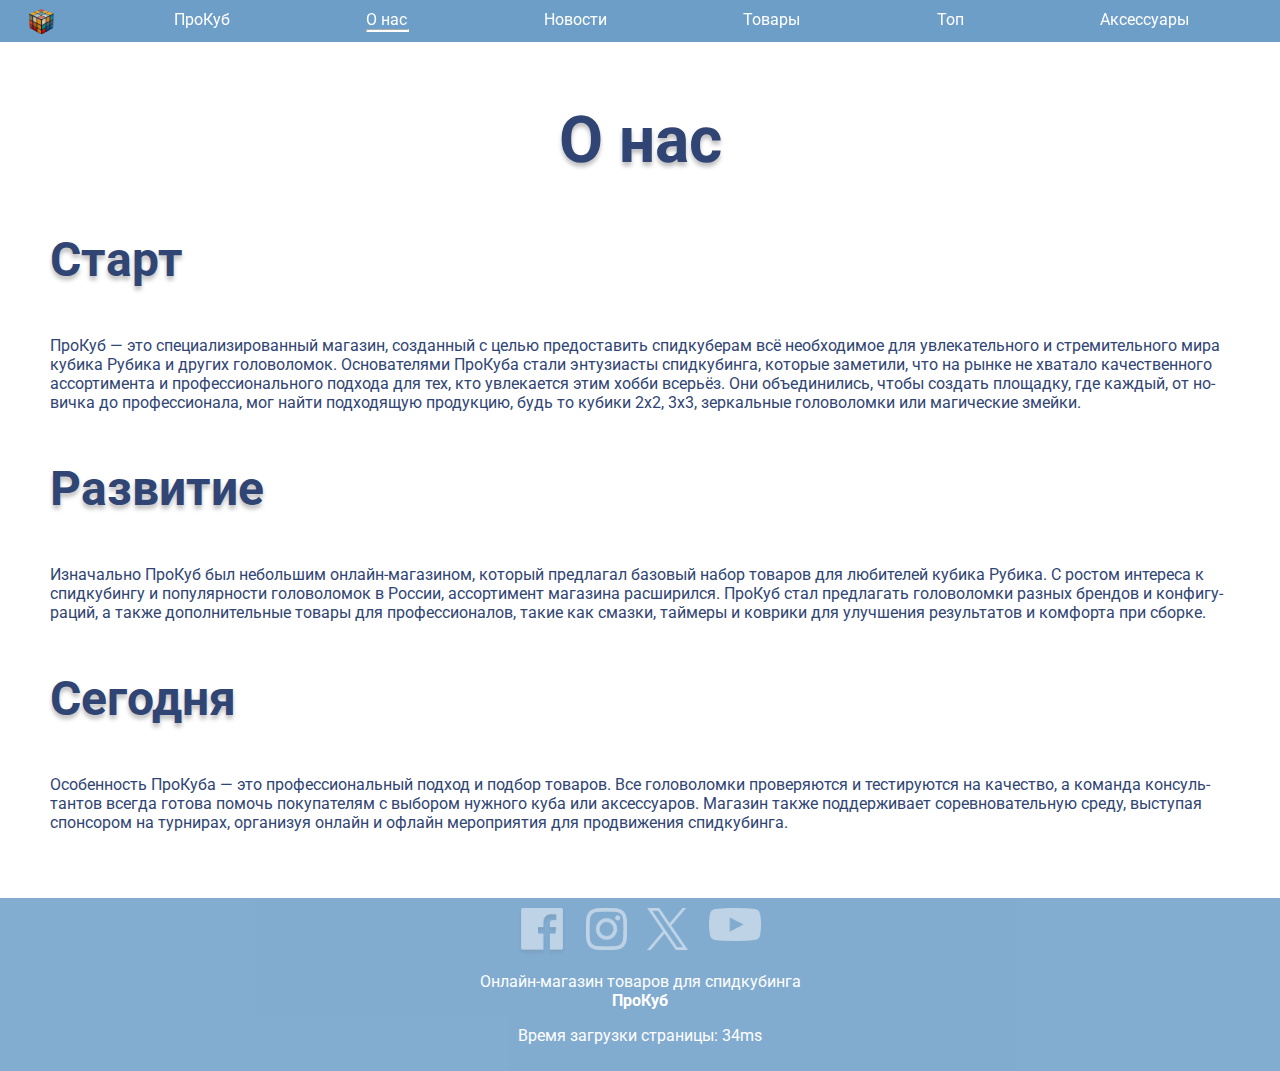
==== about.html @ 843bada8 "feat: finish lab4" ====
<!DOCTYPE html>
<html lang="ru">
<head>
  <meta charset="UTF-8">
  <meta name="viewport" content="width=device-width, initial-scale=1.0">
  <title>Прокуб</title>
  <link rel="stylesheet" type="text/css" href="public/css/style.css">
  <link rel="preconnect" href="https://fonts.googleapis.com">
  <link rel="preconnect" href="https://fonts.gstatic.com" crossorigin>
  <link href="https://fonts.googleapis.com/css2?family=Roboto&display=swap" rel="stylesheet">
  <script type="text/javascript" src="src/common.js"></script>
  <link rel="shortcut icon" href="public/img/logo.png" type="image/png">
</head>
<body>
<!-- Header part -->
<header id="header">
  <div class="header__logo" id="top_menu_logo">
    <a href="#">
      <img src="public/img/logo.png" alt="logo">
    </a>
  </div>
  <nav id="top_menu" class="menu">
    <ul class="menu__navigation">
      <li><a href="index.html" class="menu__point"><h1 class="menu__shop-header">ПроКуб</h1><hr class="menu__underline"></a></li>
      <li><a href="about.html" class="menu__point">О нас<hr class="menu__underline"></a></li>
      <li><a href="news.html" class="menu__point">Новости<hr class="menu__underline"></a></li>
      <li><a href="shop.html" class="menu__point">Товары<hr class="menu__underline"></a></li>
      <li><a href="top.html" class="menu__point">Топ<hr class="menu__underline"></a></li>
      <li><a href="accessories.html" class="menu__point">Аксессуары<hr class="menu__underline"></a></li>
    </ul>
  </nav>
</header>
<!-- Main part -->
<main>
  <article class="content">
    <h2 class="content__title_big">О нас</h2>
    <h3 class="content__title">Старт</h3>
    <section>
      <p class="content__text">
        ПроКуб — это специализированный магазин, созданный с целью предоставить спидкуберам всё необходимое для увлекательного и стремительного мира кубика Рубика и других головоломок. Основателями ПроКуба стали энтузиасты спидкубинга, которые заметили, что на рынке не хватало качественного ассортимента и профессионального подхода для тех, кто увлекается этим хобби всерьёз. Они объединились, чтобы создать площадку, где каждый, от новичка до профессионала, мог найти подходящую продукцию, будь то кубики 2x2, 3x3, зеркальные головоломки или магические змейки.
      </p>
    </section>
    <h3 class="content__title">Развитие</h3>
    <section>
      <p class="content__text">
        Изначально ПроКуб был небольшим онлайн-магазином, который предлагал базовый набор товаров для любителей кубика Рубика. С ростом интереса к спидкубингу и популярности головоломок в России, ассортимент магазина расширился. ПроКуб стал предлагать головоломки разных брендов и конфигураций, а также дополнительные товары для профессионалов, такие как смазки, таймеры и коврики для улучшения результатов и комфорта при сборке.
      </p>
    </section>
    <h3 class="content__title">Сегодня</h3>
    <section>
      <p class="content__text">
        Особенность ПроКуба — это профессиональный подход и подбор товаров. Все головоломки проверяются и тестируются на качество, а команда консультантов всегда готова помочь покупателям с выбором нужного куба или аксесcуаров. Магазин также поддерживает соревновательную среду, выступая спонсором на турнирах, организуя онлайн и офлайн мероприятия для продвижения спидкубинга.
      </p>
    </section>
  </article>
</main>
<!-- Footer part -->
<footer>
  <ul class="icons">
    <li><a href="#"><img src="public/img/facebook.png" class="icons__icon"></a></li>
    <li><a href="#"><img src="public/img/instagram.png" class="icons__icon"></a></li>
    <li><a href="#"><img src="public/img/twitter.png" class="icons__icon"></a></li>
    <li><a href="#"><img src="public/img/youtube.png" class="icons__icon"></a></li>
  </ul>
  <p>
    Онлайн-магазин товаров для спидкубинга<br><b>ПроКуб</b>
  </p>
  <p id="load_time"></p>
</footer>
</body>
</html>
---- public/css/style.css ----
body {
	margin: 0;
	padding: 0;
	width: 100%;
	min-height: 100vh;
	font-family: "Roboto", "Arial", sans-serif;
	-moz-background-size: cover;
    -webkit-background-size: cover;
    -o-background-size: cover;
    background-size: cover;
    display: flex;
    flex-direction: column;
    justify-content: space-between;
	hyphens: auto;
	@media (min-width: 300px) {
		font-size: 0.75em;
	}
	@media (min-width: 500px) {
		font-size: 1em;
	}
	@media (min-width: 2000px) {
		font-size: 2em;
	}
}
a {
	text-decoration: none;
}
h1 {
	margin: 0;
}
p {
	padding: 0;
}
img {
	image-rendering: -moz-crisp-edges;
    -ms-interpolation-mode: nearest-neighbor;
    image-rendering: crisp-edges;
    height: auto;
    display: block;
    margin: 0 auto;
}
ul {
	padding: 0;
	list-style-type: none;
}
button {
	border: none;
	background-color: #FFFFFF00;
}
header {
	position: fixed;
	display: flex;
	flex-direction: row;
	justify-content: space-around;
	align-items: center;
	background-color: #2E74B0B2;
	width: 100vw;
	z-index: 2;
}
li {
	text-decoration: none;
}
footer {
	background-color: #2E74B0;
	color: white;
	text-align: center;
	padding-top: 10px;
	padding-bottom: 10px;
	opacity: 0.6;
	transition: 0.5s;
}
button {
	border: none;
}
main {
	padding: 50px;
	min-height: 71vh;
}

.menu {
	display: flex;
	justify-content: space-around;
	flex-direction: row;
	position: static;
	width: 100%;
	margin: 0;
	opacity: 1;
	padding: 10px 0;
	align-items: center;
}
.header__logo {
	display: flex;
	width: 10%;
	align-items: center;
}
.logo img {
  	width: 100%;
}
.menu__navigation {
	width: 100%;
	display: flex;
	flex-direction: row;
	justify-content: space-around;
	margin-bottom: 0;
	margin-top: 0;
	vertical-align: middle;
}
.menu__point {
	width: 100%;
	color: white;
	text-align: center;
	font-size: 1em;
}
.menu__shop-header {
	font-size: 1em;
	font-weight: normal;
}
.icons {
	display: flex;
	flex-direction: row;
	justify-content: space-between;
	margin: auto;
	width: 20%;
}
.icons__icon {
	opacity: 0.5;
	transition: 0.5s;
	width: 80%;
}
.menu__underline {
	opacity: 0;
	transition: 0.5s;
	width: 0;
	height: 1px;
	margin: 0;
	border-color: white;
	background-color: white;
}
.header__logo {
	opacity: 1;
	width: 0;
}
.header__logo img {
	width: 100%;
}
.slider {
	width: 100%;
	height: 100vh;
	object-fit: cover;
    background-size: cover;
	background-position: center;
	background-repeat: no-repeat;
}
.slider__arrow {
	opacity: 0.6;
	width: 5vw;
	height: 100vh;
	transition: 0.5s;
	display: flex;
	align-items: center;
}
.slider__arrow img{
	width: 3vw;
}
.slider__background {
	width: 100%;
	height: 100%;
	background-color: #85A8D94D;
	display: flex;
	flex-direction: row;
	justify-content: space-between;
}
.slider__container {
	padding-left: 2%;
	padding-right: 2%;
	display: flex;
	flex-direction: column;
	justify-content: flex-end;
	width: 90vw;
}
#slider__header {
	font-weight: bold;
	font-size: 5em;
	color: white;
	transition: 0.5s;
	opacity: 0;
	width: 86vw;
}
#slider__text {
	font-style: italic;
	font-weight: normal;
	font-size: 2em;
	color: white;
	transition: 0.5s;
	opacity: 0;
	width: 86vw;
}

.tiles {
	grid-gap: 10px;
	display: grid;
	width: 80%;
	grid-template-columns: repeat(1, 1fr);
	@media (min-width: 320px) {
		grid-template-columns: repeat(1, 1fr);
		grid-template-areas:
			"a"
			"e"
			"g"
			"k";
	}
	@media (min-width: 600px) {
		grid-template-columns: repeat(3, 1fr);
		grid-template-areas:
			"a a b"
			"a a b"
			"f e e"
			"m e e"
			"g g g"
			"k k h"
			"k k i"
			"j l l";
	}
	@media (min-width: 1000px) {
		grid-template-columns: repeat(5, 1fr);
		grid-template-areas:
			"a a b c c"
			"a a b e e"
			"d f f e e"
			"g g i i h"
			"g g k k j"
			"l m k k j";
	}
	gap: 10px;
  	color: white;
	padding: 7vh 10%;
}
.tiles div {
	border-radius: 10px;
}
#post-1 {
	grid-area: a;
}
#post-2 {
	grid-area: b;
	background-color: #304574;
}
#post-3 {
	grid-area: c;
  	background-color: #C4C4C4;
}
#post-4 {
	grid-area: d;
	background-color: #304574;
}
#post-5 {
	grid-area: e;
}
#post-6 {
	grid-area: f;
  	background-color: #85A8D9;
}
#post-7 {
	grid-area: g;
}
#post-8 {
	grid-area: h;
  	background-color: #304574;
}
#post-9 {
	grid-area: i;
  	background-color: #C4C4C4;
}
#post-10 {
	grid-area: j;
  	background-color: #85A8D9;
}
#post-11 {
	grid-area: k;
}
#post-12 {
	grid-area: l;
  	background-color: #85A8D9;
 }
#post-13 {
	grid-area: m;
	background-color: #304574;
}

.article {
	height: calc(100% - 60px);
	width: 90%;
  	background-color: #FF9700AD;
  	border-radius: 10px;
  	transition: 0.5s;
	padding: 30px 5%;
	color: white;
}
.article__header {
	z-index: 1;
	margin: 0;
	border-radius: 10px;
	font-size: 2em;
}
.article__image {
	width: 90%;
	align-items: center;
	border-radius: 10px;
}
.article__price {
	z-index: 1;
	font-size: 1.5em;
	font-weight: bold;
}
.article__text {
	z-index: 1;
	margin: 10px 0 0;
	border-radius: 10px;
	font-size: 1em;
}
.content {
	color: #304574;
}
.content__title_big {
	font-size: 4em;
	text-align: center;
	text-shadow: 0 4px 4px rgba(0, 0, 0, 0.25);
	font-weight: bold;
}
.content__title {
	font-size: 3em;
	text-shadow: 0 4px 4px rgba(0, 0, 0, 0.25);
	font-weight: bold;
}
.content__title_small {
	font-size: 2em;
	font-weight: bold;
}
.content__images {
	width: 20%;
}
.content__text {
	font-size: 1em;
}
.content__text_loose {
	font-size: 1em;
	line-height: 2em;
	text-decoration: underline overline;
	text-transform: uppercase;
}
.top-table {
	width: 100%;
	border-collapse: collapse;
}
.top-table__header {
	text-align: center;
	margin: 0;
}
.top-table > tbody > tr > th {
	border: 3px solid #304574;
}
.top-table > tbody > tr > td {
	border: 3px solid #304574;
}
.menu__point:hover .menu__underline{
	opacity: 1;
	transition: 0.5s;
	width: 98.4%;
	margin: 0;
}
.icons__icon:hover {
	opacity: 1;
	transition: 0.5s;
}
footer:hover {
	opacity: 1;
	transition: 0.5s;
}
.slider__arrow:hover {
	opacity: 1;
	transition: 0.5s;
	background-color: #00000040;
	z-index: 0;
}
.article:hover {
	transform: translate(-10px, -10px);
	transition: 0.5s;
  	background-color: #FF9700;
}
.top-table > tbody > tr:nth-child(even) {
	background-color: rgba(133, 168, 217, 0.5);
}
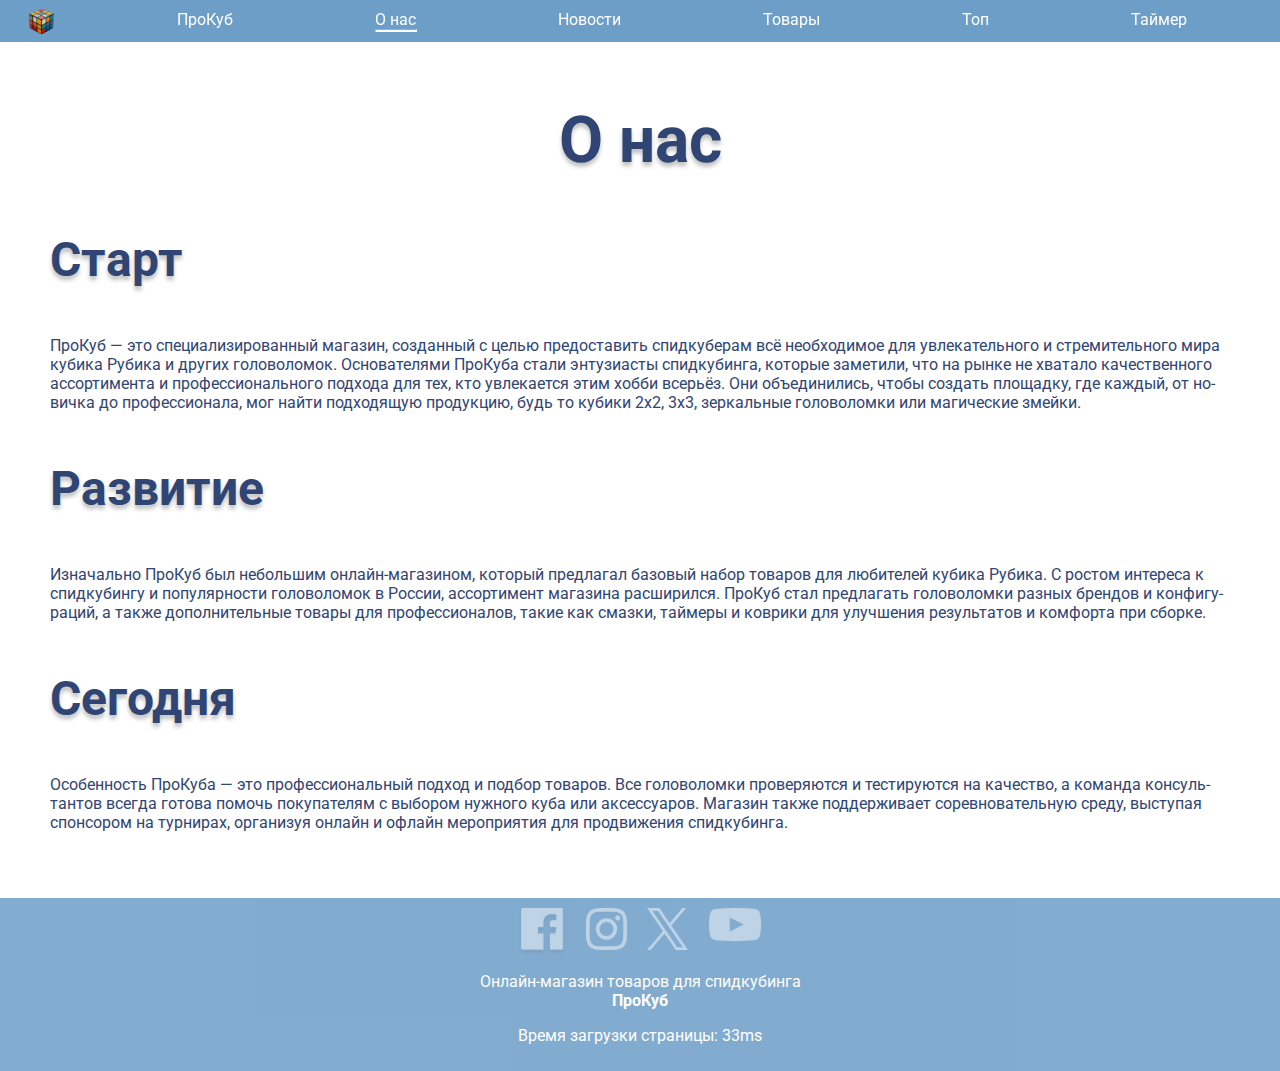
==== commit bcef9f9c: "feat: solve lab 5" ====
--- a/about.html
+++ b/about.html
@@ -1,6 +1,7 @@
 <!DOCTYPE html>
 <html lang="ru">
 <head>
+  <script type="text/javascript" src="src/common.js"></script>
   <meta charset="UTF-8">
   <meta name="viewport" content="width=device-width, initial-scale=1.0">
   <title>Прокуб</title>
@@ -8,7 +9,6 @@
   <link rel="preconnect" href="https://fonts.googleapis.com">
   <link rel="preconnect" href="https://fonts.gstatic.com" crossorigin>
   <link href="https://fonts.googleapis.com/css2?family=Roboto&display=swap" rel="stylesheet">
-  <script type="text/javascript" src="src/common.js"></script>
   <link rel="shortcut icon" href="public/img/logo.png" type="image/png">
 </head>
 <body>
@@ -26,7 +26,7 @@
       <li><a href="news.html" class="menu__point">Новости<hr class="menu__underline"></a></li>
       <li><a href="shop.html" class="menu__point">Товары<hr class="menu__underline"></a></li>
       <li><a href="top.html" class="menu__point">Топ<hr class="menu__underline"></a></li>
-      <li><a href="accessories.html" class="menu__point">Аксессуары<hr class="menu__underline"></a></li>
+      <li><a href="timer.html" class="menu__point">Таймер<hr class="menu__underline"></a></li>
     </ul>
   </nav>
 </header>
--- a/public/css/style.css
+++ b/public/css/style.css
@@ -46,6 +46,17 @@
 button {
 	border: none;
 	background-color: #FFFFFF00;
+	cursor: pointer;
+	font-family: "Roboto", "Arial", sans-serif;
+	@media (min-width: 300px) {
+		font-size: 0.75em;
+	}
+	@media (min-width: 500px) {
+		font-size: 1em;
+	}
+	@media (min-width: 2000px) {
+		font-size: 2em;
+	}
 }
 header {
 	position: fixed;
@@ -184,7 +195,6 @@
 	color: white;
 	transition: 0.5s;
 	opacity: 0;
-	width: 86vw;
 }
 #slider__text {
 	font-style: italic;
@@ -193,7 +203,6 @@
 	color: white;
 	transition: 0.5s;
 	opacity: 0;
-	width: 86vw;
 }
 
 .tiles {
@@ -348,19 +357,37 @@
 	text-decoration: underline overline;
 	text-transform: uppercase;
 }
-.top-table {
+.common-table {
 	width: 100%;
 	border-collapse: collapse;
 }
-.top-table__header {
+.common-table__header {
 	text-align: center;
 	margin: 0;
 }
-.top-table > tbody > tr > th {
+.common-table > tbody > tr > th {
 	border: 3px solid #304574;
 }
-.top-table > tbody > tr > td {
+.common-table > tbody > tr > td {
 	border: 3px solid #304574;
+}
+.input-form {
+	border: 1px solid #304574;
+	outline: none;
+	color: #85A8D9;
+}
+.timer {
+	display: flex;
+	justify-content: space-between;
+	align-items: center;
+}
+.timer__button {
+	border-radius: 10px;
+	background-color: #FF9700;
+	padding: 5px 10px;
+	transition: 0.5s;
+	opacity: 0.5;
+	color: white;
 }
 .menu__point:hover .menu__underline{
 	opacity: 1;
@@ -387,6 +414,10 @@
 	transition: 0.5s;
   	background-color: #FF9700;
 }
-.top-table > tbody > tr:nth-child(even) {
+.common-table > tbody > tr:nth-child(even) {
 	background-color: rgba(133, 168, 217, 0.5);
+}
+.timer__button:hover {
+	transition: 0.5s;
+	opacity: 1;
 }